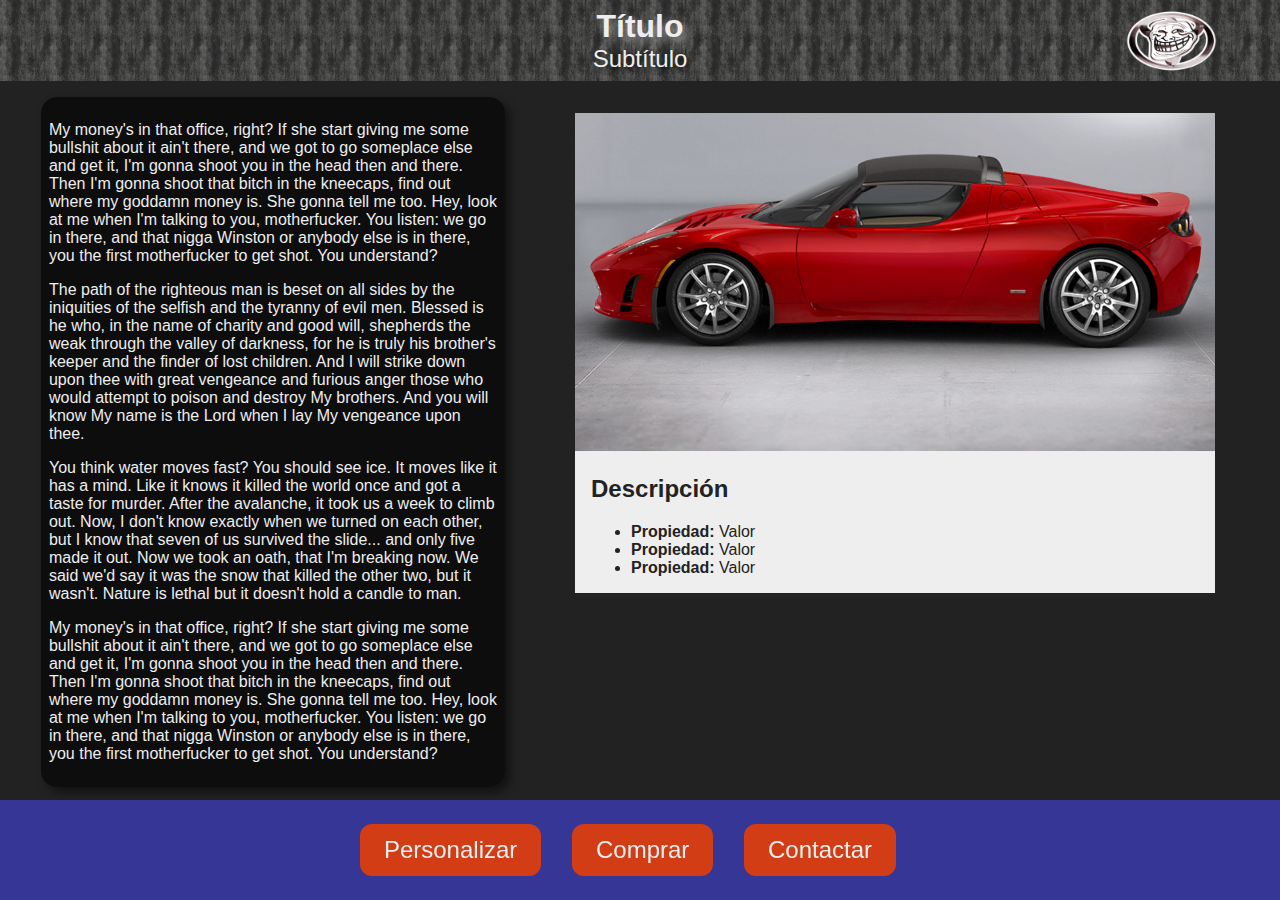
==== Muestrario/index.html @ d6e22ced "Primera versión de muestrario" ====
<!DOCTYPE html>
<html lang="es">
<head>
	<meta charset="UTF-8">
	<title>Muestrario</title>
	<link rel="stylesheet" href="./vendor/css/normalize.css">
	<link rel="stylesheet" href="./css/estilos.css">
	<script src="./vendor/js/prefixfree.min.js"></script>
</head>
<body>
	<header>
		<hgroup>
			<h1>Título</h1>
			<h2>Subtítulo</h2>
		</hgroup>
	</header>
	<section>
		<article id="historia">

			<p>My money's in that office, right? If she start giving me some bullshit about it ain't there, and we got to go someplace else and get it, I'm gonna shoot you in the head then and there. Then I'm gonna shoot that bitch in the kneecaps, find out where my goddamn money is. She gonna tell me too. Hey, look at me when I'm talking to you, motherfucker. You listen: we go in there, and that nigga Winston or anybody else is in there, you the first motherfucker to get shot. You understand? </p>

			<p>The path of the righteous man is beset on all sides by the iniquities of the selfish and the tyranny of evil men. Blessed is he who, in the name of charity and good will, shepherds the weak through the valley of darkness, for he is truly his brother's keeper and the finder of lost children. And I will strike down upon thee with great vengeance and furious anger those who would attempt to poison and destroy My brothers. And you will know My name is the Lord when I lay My vengeance upon thee. </p>

			<p>You think water moves fast? You should see ice. It moves like it has a mind. Like it knows it killed the world once and got a taste for murder. After the avalanche, it took us a week to climb out. Now, I don't know exactly when we turned on each other, but I know that seven of us survived the slide... and only five made it out. Now we took an oath, that I'm breaking now. We said we'd say it was the snow that killed the other two, but it wasn't. Nature is lethal but it doesn't hold a candle to man. </p>

			<p>My money's in that office, right? If she start giving me some bullshit about it ain't there, and we got to go someplace else and get it, I'm gonna shoot you in the head then and there. Then I'm gonna shoot that bitch in the kneecaps, find out where my goddamn money is. She gonna tell me too. Hey, look at me when I'm talking to you, motherfucker. You listen: we go in there, and that nigga Winston or anybody else is in there, you the first motherfucker to get shot. You understand? </p>

		</article>
		<figure id="imagen">
		    <img src="./images/crojo.jpg" alt=""/>
			<figcaption>
				<h2>Descripción</h2>
				<ul>
					<li><strong>Propiedad:</strong> Valor</li>
					<li><strong>Propiedad:</strong> Valor</li>
					<li><strong>Propiedad:</strong> Valor</li>
				</ul>	
			</figcaption>
		</figure>
    </section>
    <nav>
    	<ul>
    		<li><a href="#">Personalizar</a></li>
    		<li><a href="#">Comprar</a></li>
    		<li><a href="#">Contactar</a></li>    		
    	</ul>
    </nav>
</body>
</html>
---- Muestrario/css/estilos.css ----
body {
	background: #222;
	color: #EEE;
	font-family: Arial;
	font-size: 16px;
	text-align: center;
}

header{
	background: url("../images/logo.png") no-repeat 95% center,
				url("../images/fondo.png");
				background-size: 100px, 50px 50px;
	margin: 0 0 1em 0;
	padding: .5em 0;
	width: 100%;
}
header h1 {
	margin: 0;
	text-shadow: rgba(255,255,255,.5) 5px 5px 10px;	  
}
header h2 {
	font-weight: normal;
	margin: 0;
	text-shadow: rgba(0,0,0,.7) 2px 2px 5px;	  
}
nav {
	background: rgba(60,60,180,.8);
	bottom: 0;
	color: #EEE;
	font-size: 1.5em;
	left: 0;
	padding: 1em 0;
	position: fixed;
	width: 100%;
}
nav ul {
	list-style: none;
	padding: 0;
	margin: 0;
}
nav li {
	display: inline-block;
}
nav li a {
	background: #D23D15;
	border-radius: .5em;
	color: #EEE;
	display: inline-block;
	margin: 0 1em 0 0;
	padding: .5em 1em;
	text-decoration: none;
	transition: all .5s ease;
}
nav li a:hover {
	background: #EEE;
	color: #222;
	-moz-transform: scale(1.2) rotate(-5deg);
	transform: scale(1.2) rotate(-5deg);
}
#historia{
	background: rgba(0,0,0,.6);
	border-radius: 1em;
	box-shadow: rgba(0,0,0,.5) 5px 5px 10px;
	margin: 0 2% 7em 1em;
	padding: .5em;
	text-align: left;
	width: 35%;
}
#historia, #imagen {
	display: inline-block;
	vertical-align: top;
}
#imagen{ 
	background: #EEE;
	color: #222;
	text-align: left;
	width: 50%;
}

#imagen figcaption {
	margin: 1em;
}
#imagen img{ 
	width: 100%;
}
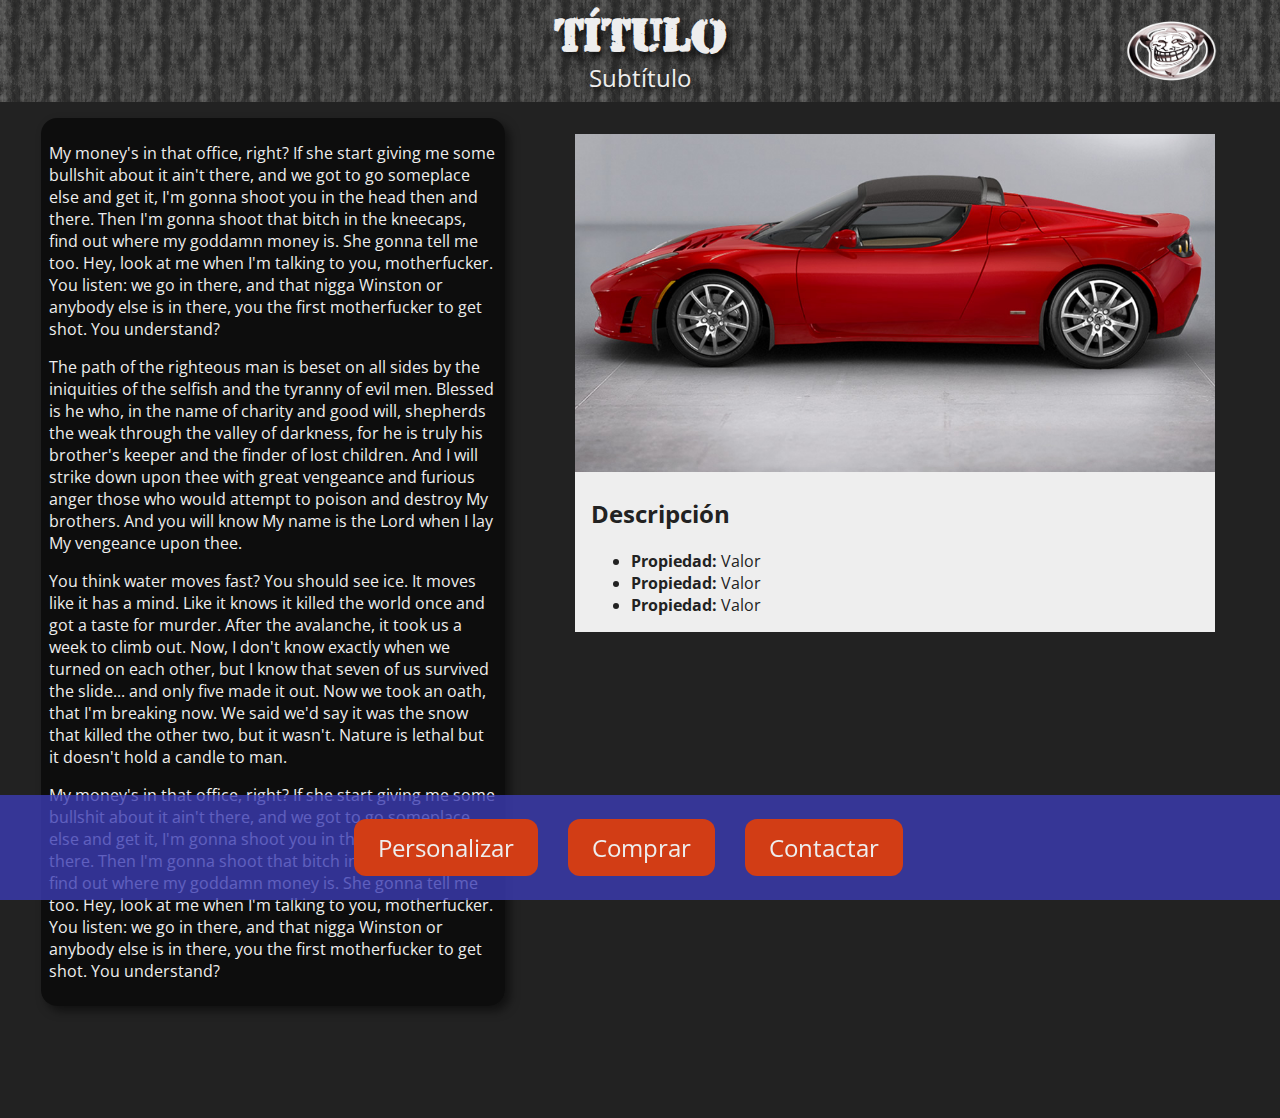
==== commit 152ee4c3: "Actualización del proyecto muestrario" ====
--- a/Muestrario/index.html
+++ b/Muestrario/index.html
@@ -3,9 +3,12 @@
 <head>
 	<meta charset="UTF-8">
 	<title>Muestrario</title>
-	<link rel="stylesheet" href="./vendor/css/normalize.css">
-	<link rel="stylesheet" href="./css/estilos.css">
+	<link rel="stylesheet" href="./vendor/css/normalize.css"/>
+	<link href='http://fonts.googleapis.com/css?family=Open+Sans' rel='stylesheet' type='text/css'/>
+	<link rel="stylesheet" href="./css/estilos.css"/>
 	<script src="./vendor/js/prefixfree.min.js"></script>
+	<script src="http://ajax.googleapis.com/ajax/libs/jquery/1.11.1/jquery.min.js"></script>
+	<script src="./js/main.js"></script>
 </head>
 <body>
 	<header>
--- a/Muestrario/css/estilos.css
+++ b/Muestrario/css/estilos.css
@@ -1,8 +1,19 @@
+@font-face {
+    font-family: 'armalite_rifleregular';
+    src: url('../vendor/fonts/armalite_rifle-webfont.eot');
+    src: url('../vendor/fonts/armalite_rifle-webfont.eot?#iefix') format('embedded-opentype'),
+         url('../vendor/fonts/armalite_rifle-webfont.woff') format('woff'),
+         url('../vendor/fonts/armalite_rifle-webfont.ttf') format('truetype'),
+         url('../vendor/fonts/armalite_rifle-webfont.svg#armalite_rifleregular') format('svg');
+    font-weight: normal;
+    font-style: normal;
+
+}
 body {
 	background: #222;
 	color: #EEE;
-	font-family: Arial;
-	font-size: 16px;
+	font-family: 'Open Sans', sans-serif;
+	font-size: 1em;
 	text-align: center;
 }
 
@@ -15,8 +26,10 @@
 	width: 100%;
 }
 header h1 {
+	font-family: 'armalite_rifleregular';
+	font-size: 3em;
 	margin: 0;
-	text-shadow: rgba(255,255,255,.5) 5px 5px 10px;	  
+	text-shadow: rgba(0,0,0,.8) 5px 5px 10px;	  
 }
 header h2 {
 	font-weight: normal;
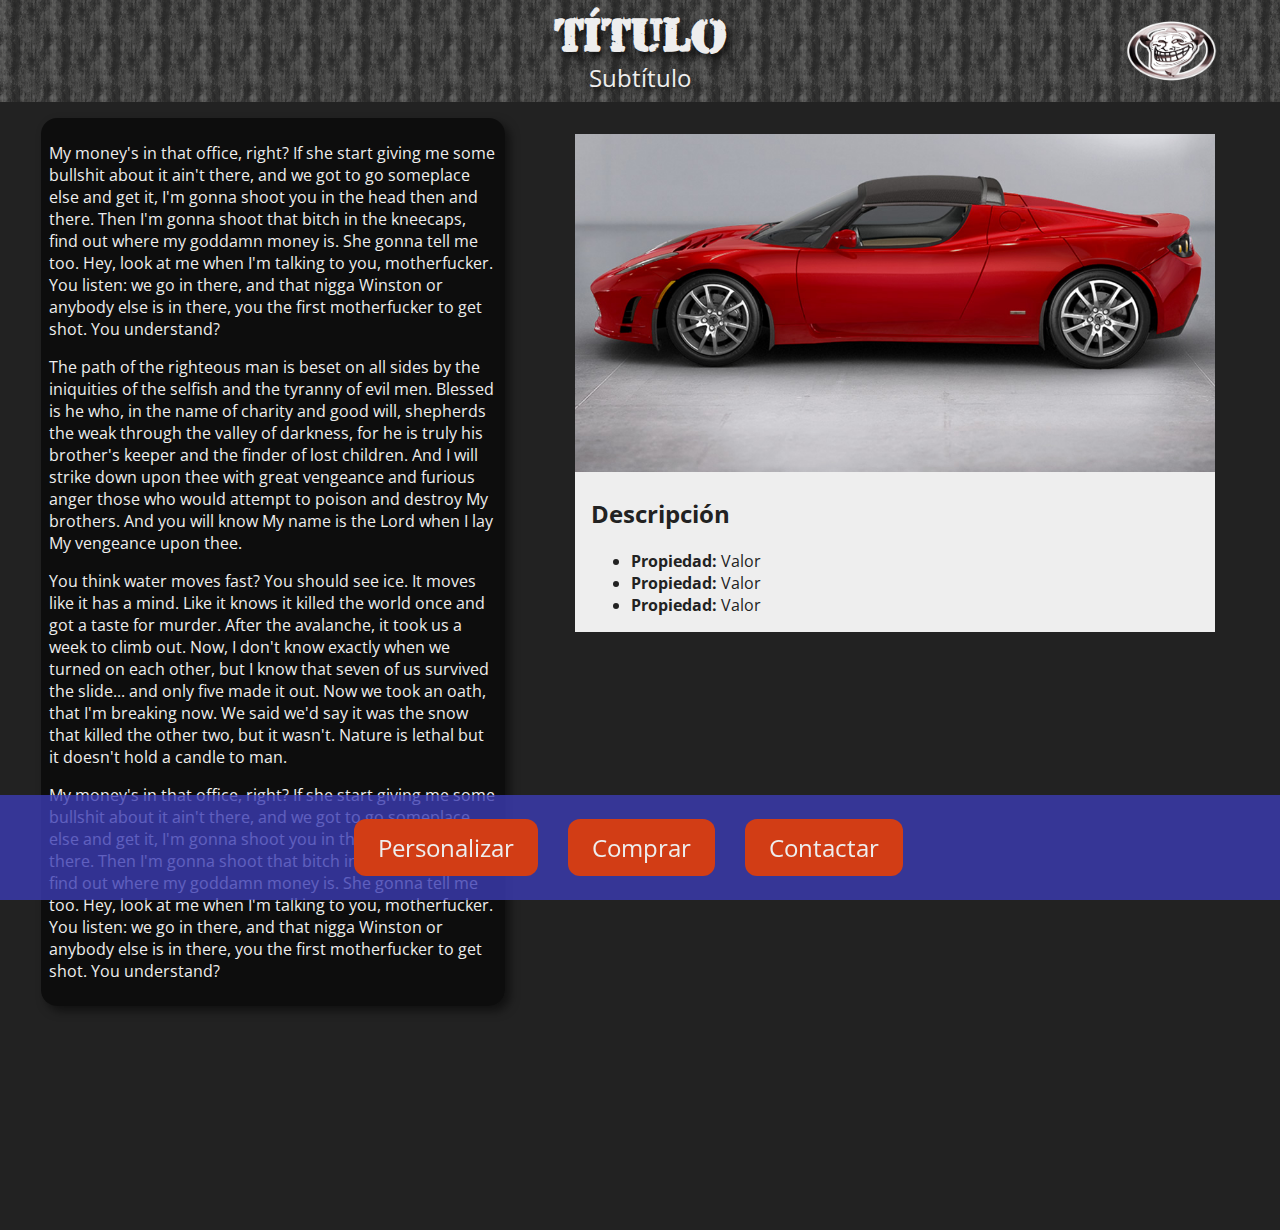
==== commit 0f79718f: "Actualización del proyecto Muestrario" ====
--- a/Muestrario/index.html
+++ b/Muestrario/index.html
@@ -40,12 +40,45 @@
 				</ul>	
 			</figcaption>
 		</figure>
+		<section id="personalizacion">
+			<article id="color">
+				<h2>Elije un color</h2>
+				<div id="amarillo">&nbsp;</div>
+				<div id="azul">&nbsp;</div>
+				<div id="blanco">&nbsp;</div>
+				<div id="negro">&nbsp;</div>
+				<div id="rojo">&nbsp;</div>
+				<div id="verde">&nbsp;</div>
+			</article>
+			<article id="llantas">
+				<h2>¿Qué llantas quieres?</h2>
+				<figure id="llanta1">
+					<img src="./images/llanta1.png">
+					<figcaption>Baratas</figcaption>
+				</figure>
+				<figure id="llanta2">
+					<img src="./images/llanta2.png">
+					<figcaption>Caras</figcaption>
+				</figure>
+			</article>
+			<article id="techo">
+				<h2>¿Qué llantas quieres?</h2>
+				<figure id="techo1">
+					<img src="./images/techo1.png">
+					<figcaption>Transparente</figcaption>
+				</figure>
+				<figure id="techo2">
+					<img src="./images/techo2.png">
+					<figcaption>Opaco</figcaption>
+				</figure>
+			</article>
+		</section>
     </section>
     <nav>
     	<ul>
-    		<li><a href="#">Personalizar</a></li>
-    		<li><a href="#">Comprar</a></li>
-    		<li><a href="#">Contactar</a></li>    		
+    		<li><a href="#" id="personalizar">Personalizar</a></li>
+    		<li><a href="#" id="comprar">Comprar</a></li>
+    		<li><a href="#" id="contactar">Contactar</a></li>    		
     	</ul>
     </nav>
 </body>
--- a/Muestrario/css/estilos.css
+++ b/Muestrario/css/estilos.css
@@ -77,6 +77,7 @@
 	margin: 0 2% 7em 1em;
 	padding: .5em;
 	text-align: left;
+	transition: all 1s ease;
 	width: 35%;
 }
 #historia, #imagen {
@@ -96,3 +97,85 @@
 #imagen img{ 
 	width: 100%;
 }
+#personalizacion {
+	background: rgba(0,0,0,.8);
+	border-radius: .5em;
+	box-shadow:  rgba(255,255,255,.4) 5px 5px 10px inset;
+	display: inline-block;
+	height: 0;
+	margin: 0 0 6em 2%;
+	opacity: 0;
+	overflow: hidden;
+	padding: 1em 1em 0;
+	transition: all .5s ease;
+	vertical-align: top;
+	width: 0;
+}
+#personalizacion article {
+	background: rgba(255,255,255,.9);
+	border-radius: .5em;
+	margin: 0 0 1em 0;
+	padding: .5em;
+	color: #333;
+}
+
+#personalizacion h2 {
+	margin-top: 0;
+}
+
+#personalizacion #color div {
+	border: 3px solid #CCC;
+	cursor: pointer;
+	display: inline-block;
+	height: 2em;
+	margin: .5em 1%;
+	opacity: .7;
+	transition: all .5 ease;
+	vertical-align: top;
+	width: 27%;
+}
+#personalizacion #color div:hover {
+	border: 4px solid black;
+	opacity: 1;
+	-moz-transform: scale(1.2);
+	transform: scale(1.2);
+}
+
+#personalizacion #color #amarillo {
+	background: #EEA024;
+}
+#personalizacion #color #azul {
+	background: #166CEB;
+}
+#personalizacion #color #blanco {
+	background: #DCDCDC;
+}
+#personalizacion #color #negro {
+	background: #121212;
+}
+#personalizacion #color #rojo {
+	background: #9F001C;
+}
+#personalizacion #color #verde {
+	background: #6CB944;
+}
+#personalizacion #llantas figure, 
+#personalizacion #techo figure {
+	box-shadow: rbga(0,0,0,.2) 0 0 1em;
+	cursor: pointer;
+	display: inline-block;
+	margin-left: 0 2% 1em;
+	padding: 1%;
+	vertical-align: top;
+	width: 25%;
+}
+#personalizacion #llantas figure:hover img {
+	-moz-transform: rotate(360deg);	
+	transform: rotate(360deg);
+}
+
+#personalizacion #llantas figure img, 
+#personalizacion #techo figure img {
+	transition: all 1s ease;
+	width: 100%;
+}
